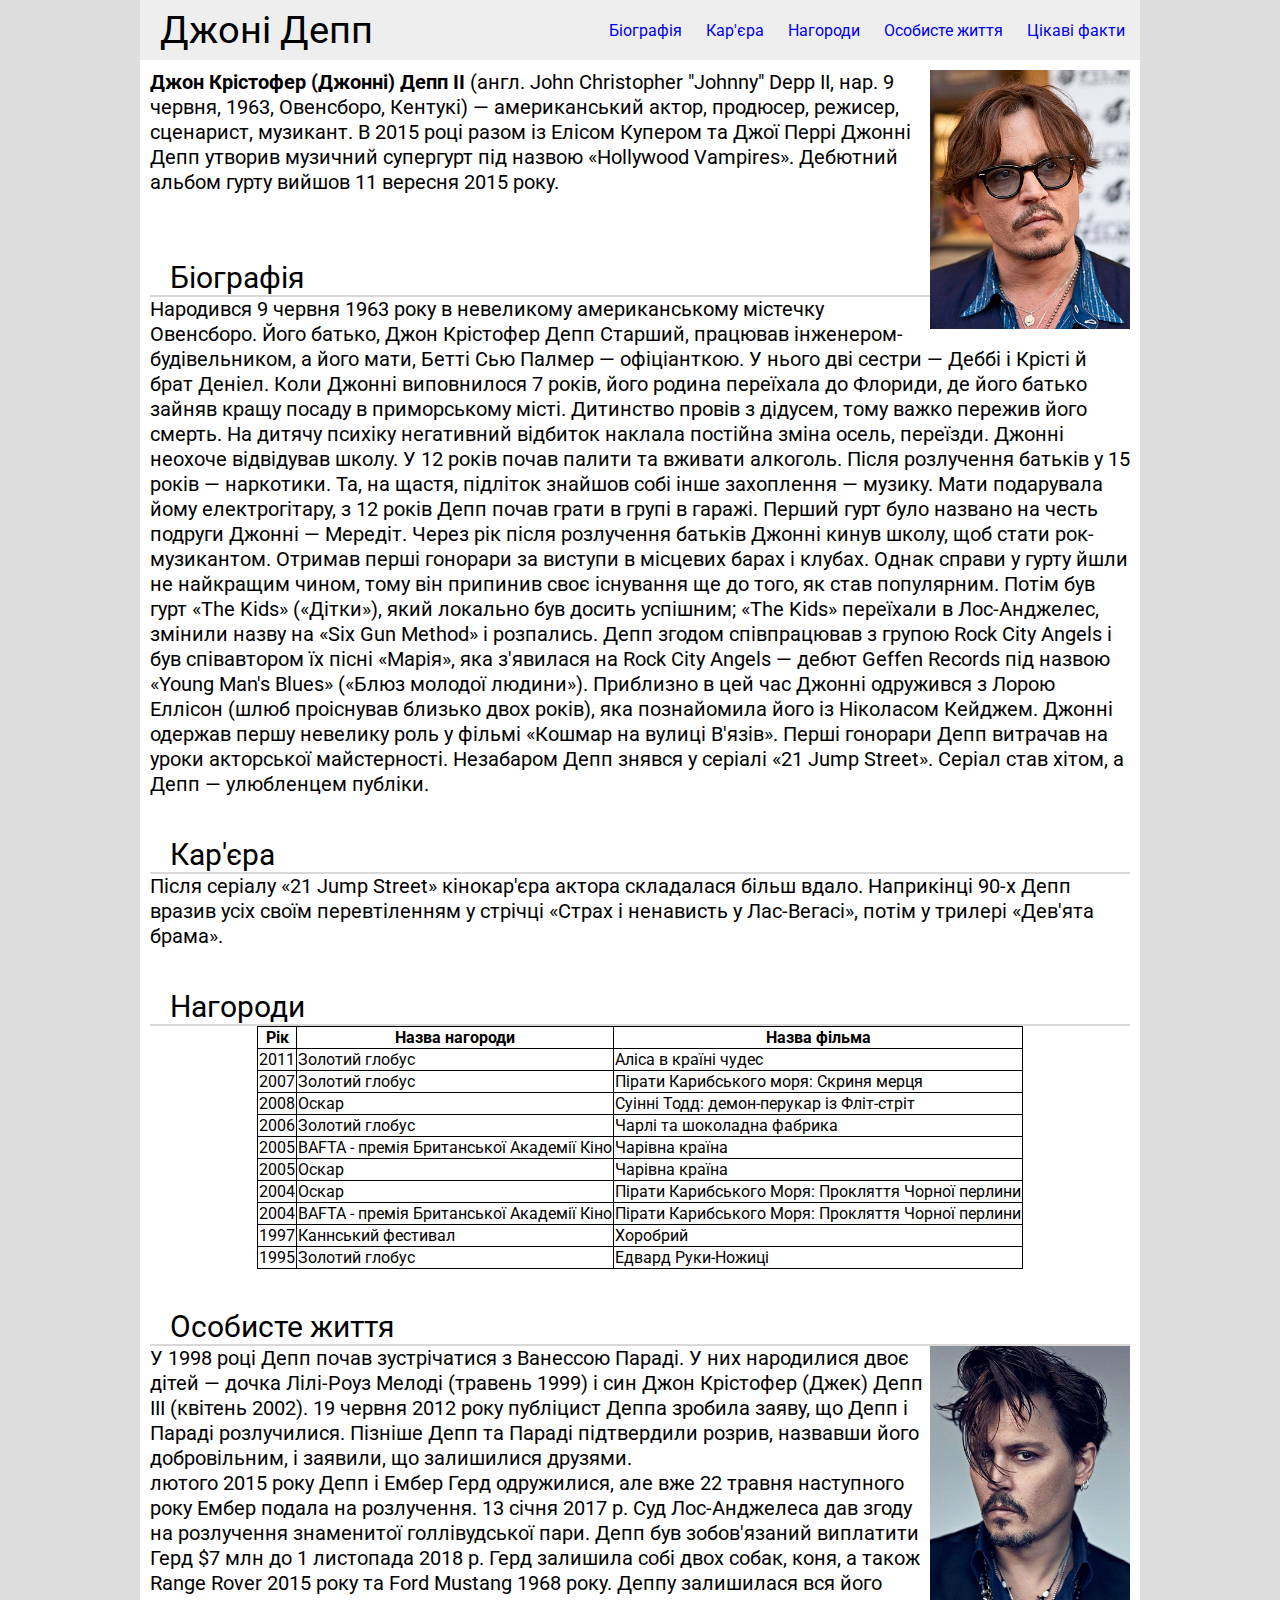
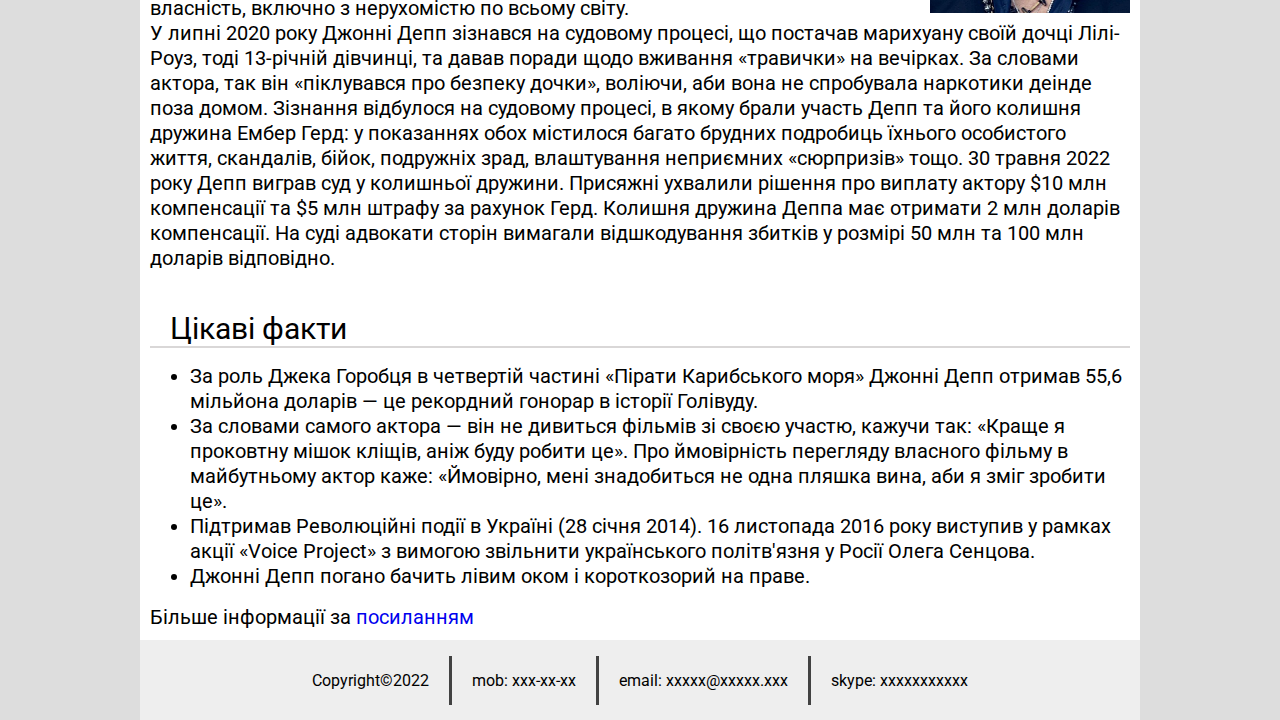
==== 3 semester/WEB/lab 1/index.html @ 951b2b50 "added WEB/lab 1" ====
<!DOCTYPE html>
<html lang="en">
<head>
    <meta charset="UTF-8">
    <meta http-equiv="X-UA-Compatible" content="IE=edge">
    <meta name="viewport" content="width=device-width, initial-scale=1.0">
    <meta name="author" content="Diatel Mykhailo">

    <link rel="preconnect" href="https://fonts.googleapis.com">
    <link rel="preconnect" href="https://fonts.gstatic.com" crossorigin>
    <link href="https://fonts.googleapis.com/css2?family=Roboto:wght@400;700&display=swap" rel="stylesheet">
    <link rel="stylesheet" href="./style/style.css">
    <title>Джоні Депп</title>
</head>
<body>
    <div class="body-block">
        <header class="page-header">
            <div class="header-block">
                <div id="title-name">
                    <h1 >Джоні Депп</h1>
                </div>
                <div class="navigation">
                    <nav class="nav-list">
                        <a class="nav-link" href="#biography">Біографія</a>
                        <a class="nav-link" href="#karier">Кар'єра</a></li>
                        <a class="nav-link" href="#rewards">Нагороди</a>
                        <a class="nav-link" href="#life">Особисте життя</a>
                        <a class="nav-link" href="#facts">Цікаві факти</a>
                    </nav>
                </div>
            </div>
        </header>
        <main>
            <p class="main-text"><img class="img" src="./img/JohnnyDepp.jpg" alt="JohnnyDepp"><strong>Джон Крістофер (Джонні) Депп ІІ</strong> (англ. John Christopher "Johnny" Depp II, нар. 9 червня, 1963, Овенсборо, Кентукі) — американський актор, продюсер, режисер, сценарист, музикант. В 2015 році разом із Елісом Купером та Джої Перрі Джонні Депп утворив музичний супергурт під назвою «Hollywood Vampires». Дебютний альбом гурту вийшов 11 вересня 2015 року. <br><br></p>
            <div class="biography" id="biography">
                <h2>Біографія</h2>
                <div class="line"></div>
                <p class="main-text">Народився 9 червня 1963 року в невеликому американському містечку Овенсборо. Його батько, Джон Крістофер Депп Старший, працював інженером-будівельником, а його мати, Бетті Сью Палмер — офіціанткою. У нього дві сестри — Деббі і Крісті й брат Деніел. Коли Джонні виповнилося 7 років, його родина переїхала до Флориди, де його батько зайняв кращу посаду в приморському місті. Дитинство провів з дідусем, тому важко пережив його смерть. На дитячу психіку негативний відбиток наклала постійна зміна осель, переїзди. Джонні неохоче відвідував школу. У 12 років почав палити та вживати алкоголь. Після розлучення батьків у 15 років — наркотики.

                    Та, на щастя, підліток знайшов собі інше захоплення — музику. Мати подарувала йому електрогітару, з 12 років Депп почав грати в групі в гаражі. Перший гурт було названо на честь подруги Джонні — Мередіт. Через рік після розлучення батьків Джонні кинув школу, щоб стати рок-музикантом. Отримав перші гонорари за виступи в місцевих барах і клубах. Однак справи у гурту йшли не найкращим чином, тому він припинив своє існування ще до того, як став популярним. Потім був гурт «The Kids» («Дітки»), який локально був досить успішним; «The Kids» переїхали в Лос-Анджелес, змінили назву на «Six Gun Method» і розпались.
                    
                    Депп згодом співпрацював з групою Rock City Angels і був співавтором їх пісні «Марія», яка з'явилася на Rock City Angels — дебют Geffen Records під назвою «Young Man's Blues» («Блюз молодої людини»). Приблизно в цей час Джонні одружився з Лорою Еллісон (шлюб проіснував близько двох років), яка познайомила його із Ніколасом Кейджем. Джонні одержав першу невелику роль у фільмі «Кошмар на вулиці В'язів». Перші гонорари Депп витрачав на уроки акторської майстерності. Незабаром Депп знявся у серіалі «21 Jump Street». Серіал став хітом, а Депп — улюбленцем публіки.</p>
            </div>
            <div class="karier" id="karier">
                <h2>Кар'єра</h2>
                <div class="line"></div>
                <p class="main-text">Після серіалу «21 Jump Street» кінокар'єра актора складалася більш вдало. Наприкінці 90-х Депп вразив усіх своїм перевтіленням у стрічці «Страх і ненависть у Лас-Вегасі», потім у трилері «Дев'ята брама».</p>
            </div>
            <div class="rewards" id="rewards">
                <h2>Нагороди</h2>
                <div class="line"></div>
                <table class="table">
                    <tr>
                        <th>Рік</td>
                        <th>Назва нагороди</td>
                        <th>Назва фільма</td>
                    </tr>
                    <tr>
                        <td>2011</td>
                        <td>Золотий глобус</td>
                        <td>Аліса в країні чудес</td>
                    </tr>
                    <tr>
                        <td>2007</td>
                        <td>Золотий глобус</td>
                        <td>Пірати Карибського моря: Скриня мерця</td>
                    </tr>
                    <tr>
                        <td>2008</td>
                        <td>Оскар</td>
                        <td>Суінні Тодд: демон-перукар із Фліт-стріт</td>
                    </tr>
                    <tr>
                        <td>2006</td>
                        <td>Золотий глобус</td>
                        <td>Чарлі та шоколадна фабрика</td>
                    </tr>
                    <tr>
                        <td>2005</td>
                        <td>BAFTA - премія Британської Академії Кіно</td>
                        <td>Чарівна країна</td>
                    </tr>
                    <tr>
                        <td>2005</td>
                        <td>Оскар</td>
                        <td>Чарівна країна</td>
                    </tr>
                    <tr>
                        <td>2004</td>
                        <td>Оскар</td>
                        <td>Пірати Карибського Моря: Прокляття Чорної перлини</td>
                    </tr>
                    <tr>
                        <td>2004</td>
                        <td>BAFTA - премія Британської Академії Кіно</td>
                        <td>Пірати Карибського Моря: Прокляття Чорної перлини</td>
                    </tr>
                    <tr>
                        <td>1997</td>
                        <td>Каннський фестивал</td>
                        <td>Хоробрий</td>
                    </tr>
                    <tr>
                        <td>1995</td>
                        <td>Золотий глобус</td>
                        <td>Едвард Руки-Ножиці</td>
                    </tr>
                </table>
                
            </div>
            <div class="life" id="life">
                <h2>Особисте життя</h2>
                <div class="line"></div>
                <p class="main-text"><a href="https://kino-teatr.ua/person/depp-johnny-445.phtml"><img class="img" src="./img/LinkJohnnyDepp.jpg" alt="Link image"/></a>У 1998 році Депп почав зустрічатися з Ванессою Параді. У них народилися двоє дітей — дочка Лілі-Роуз Мелоді (травень 1999) і син Джон Крістофер (Джек) Депп III (квітень 2002). 19 червня 2012 року публіцист Деппа зробила заяву, що Депп і Параді розлучилися. Пізніше Депп та Параді підтвердили розрив, назвавши його добровільним, і заявили, що залишилися друзями.
                    <br> лютого 2015 року Депп і Ембер Герд одружилися, але вже 22 травня наступного року Ембер подала на розлучення. 13 січня 2017 р. Суд Лос-Анджелеса дав згоду на розлучення знаменитої голлівудської пари. Депп був зобов'язаний виплатити Герд $7 млн до 1 листопада 2018 р. Герд залишила собі двох собак, коня, а також Range Rover 2015 року та Ford Mustang 1968 року. Деппу залишилася вся його власність, включно з нерухомістю по всьому світу.               
                    <br>У липні 2020 року Джонні Депп зізнався на судовому процесі, що постачав марихуану своїй дочці Лілі-Роуз, тоді 13-річній дівчинці, та давав поради щодо вживання «травички» на вечірках. За словами актора, так він «піклувався про безпеку дочки», воліючи, аби вона не спробувала наркотики деінде поза домом. Зізнання відбулося на судовому процесі, в якому брали участь Депп та його колишня дружина Ембер Герд: у показаннях обох містилося багато брудних подробиць їхнього особистого життя, скандалів, бійок, подружніх зрад, влаштування неприємних «сюрпризів» тощо. 30 травня 2022 року Депп виграв суд у колишньої дружини. Присяжні ухвалили рішення про виплату актору $10 млн компенсації та $5 млн штрафу за рахунок Герд. Колишня дружина Деппа має отримати 2 млн доларів компенсації. На суді адвокати сторін вимагали відшкодування збитків у розмірі 50 млн та 100 млн доларів відповідно.</p>
            </div>
            <div class="facts" id="facts">
                <h2>Цікаві факти</h2>
                <div class="line"></div>
                <ul>
                    <li class="main-text">За роль Джека Горобця в четвертій частині «Пірати Карибського моря» Джонні Депп отримав 55,6 мільйона доларів — це рекордний гонорар в історії Голівуду.</li>
                    <li class="main-text">За словами самого актора — він не дивиться фільмів зі своєю участю, кажучи так: «Краще я проковтну мішок кліщів, аніж буду робити це». Про ймовірність перегляду власного фільму в майбутньому актор каже: «Ймовірно, мені знадобиться не одна пляшка вина, аби я зміг зробити це».</li>
                    <li class="main-text">Підтримав Революційні події в Україні (28 січня 2014). 16 листопада 2016 року виступив у рамках акції «Voice Project» з вимогою звільнити українського політв'язня у Росії Олега Сенцова.</li>
                    <li class="main-text">Джонні Депп погано бачить лівим оком і короткозорий на праве.</li>
                </ul>
                
            </div>
            <p class="main-text">Більше інформації за <a class="link-to-wikipedia" target="_blank" href="https://uk.wikipedia.org/wiki/%D0%94%D0%B6%D0%BE%D0%BD%D0%BD%D1%96_%D0%94%D0%B5%D0%BF%D0%BF">посиланням</a></p>

        </main>
        <footer>
            <p>Сopyright©2022</p>
            <div class="vertical-line"></div>
            <p>mob: xxx-xx-xx</p>
            <div class="vertical-line"></div>
            <p>email: xxxxx@xxxxx.xxx</p>
            <div class="vertical-line"></div>
            <p>skype: xxxxxxxxxxx</p>
            
        </footer>
    </div>
    
    
</body>
</html>
---- 3 semester/WEB/lab 1/style/style.css ----
html {
    box-sizing: border-box;
    font-size: 16px;
  }
  
  *, *:before, *:after {
    box-sizing: inherit;
  }
  
  body, h1, h2, h3, h4, h5, h6, p {
    margin: 0;
    padding: 0;
    font-weight: normal;
  }

  
  img {
    max-width: 100%;
    height: auto;
}

body{
    font-family: 'Roboto', sans-serif;
    background-color: rgb(221, 221, 221);
}
.body-block{
    max-width: 1000px;
    margin: 0 auto;
    background-color: #fff;
    
}
.page-header{
    width: 100%;
    height: 60px;
    background-color: rgb(238, 238, 238);
}
.header-block{
    display: flex;
    justify-content: space-between;
    align-items: center;
}

#title-name{
    padding-left: 20px;
    line-height: 60px;
    font-size: larger;
}
.nav-list{
    /* float: right; */
    display: inline;
    margin-right: 5px;

}
.nav-link{
    margin: 0 10px;
    text-decoration: none;
}

.img{
    float: right;
    /* margin: 0 0 5px 5px; */
    width: 200px;
    /* margin: 10px 10px 10px 10px; */
}
main{
    margin: 10px;
}

.main-text{
    line-height: 25px;
    font-size: 20px;
}

.line{
    height: 2px;
    width: 100%;
    background-color: rgb(217, 215, 215);
}
h2{
    margin-top: 40px;
    margin-left: 20px;
    font-size: 30px;

}

table, td, th{
    border: 1px solid black;
    border-collapse: collapse;
}

.table{
    margin: 0 auto;
}
 
footer{
    width: 100%;
    height: 80px;
    background-color: rgb(238, 238, 238);
    display: flex;
    justify-content: center;
    padding: 5px;
    align-items: center;
}

.vertical-line{
    /* margin-top: 5px;
    margin-bottom: 5px; */
    height: 70%;
    background-color: rgb(66, 66, 66);
    width: 3px;
    margin-right: 20px;
    margin-left: 20px;
}

.link-to-wikipedia{
    text-decoration: none;
}
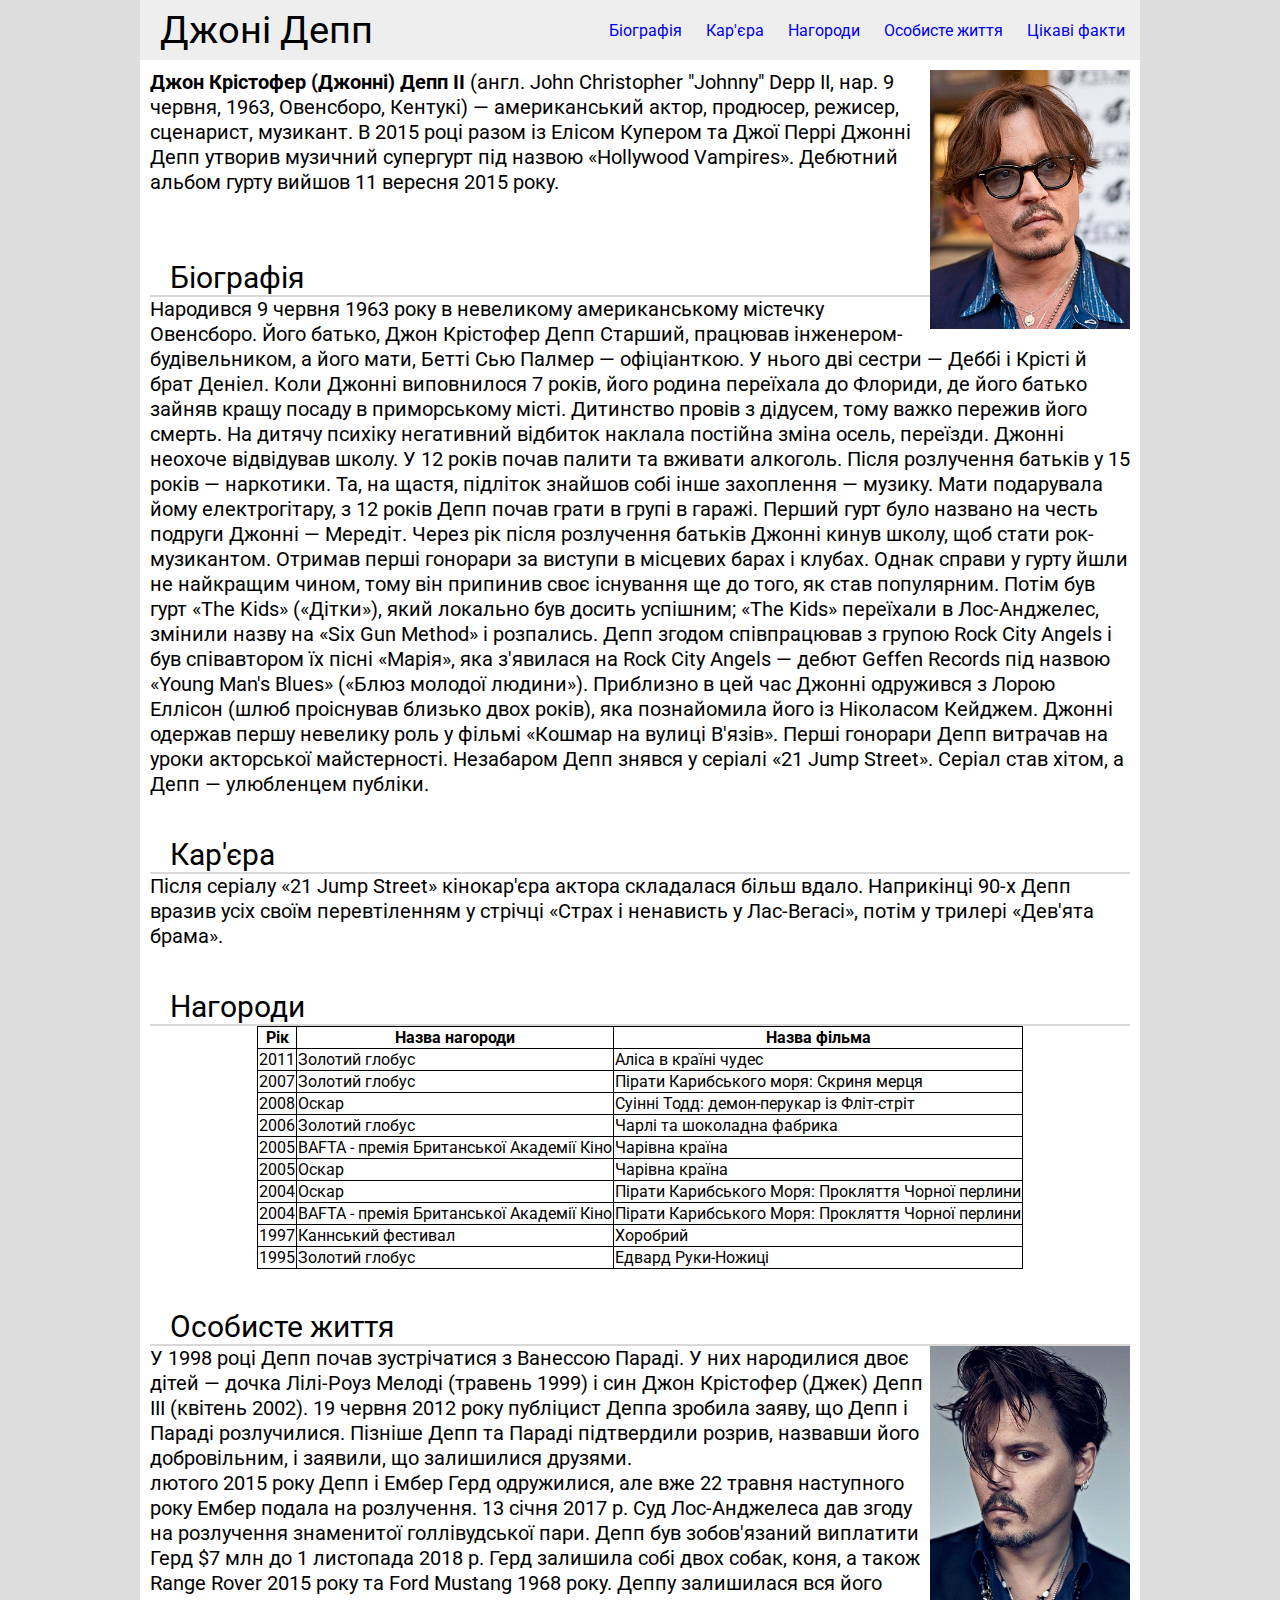
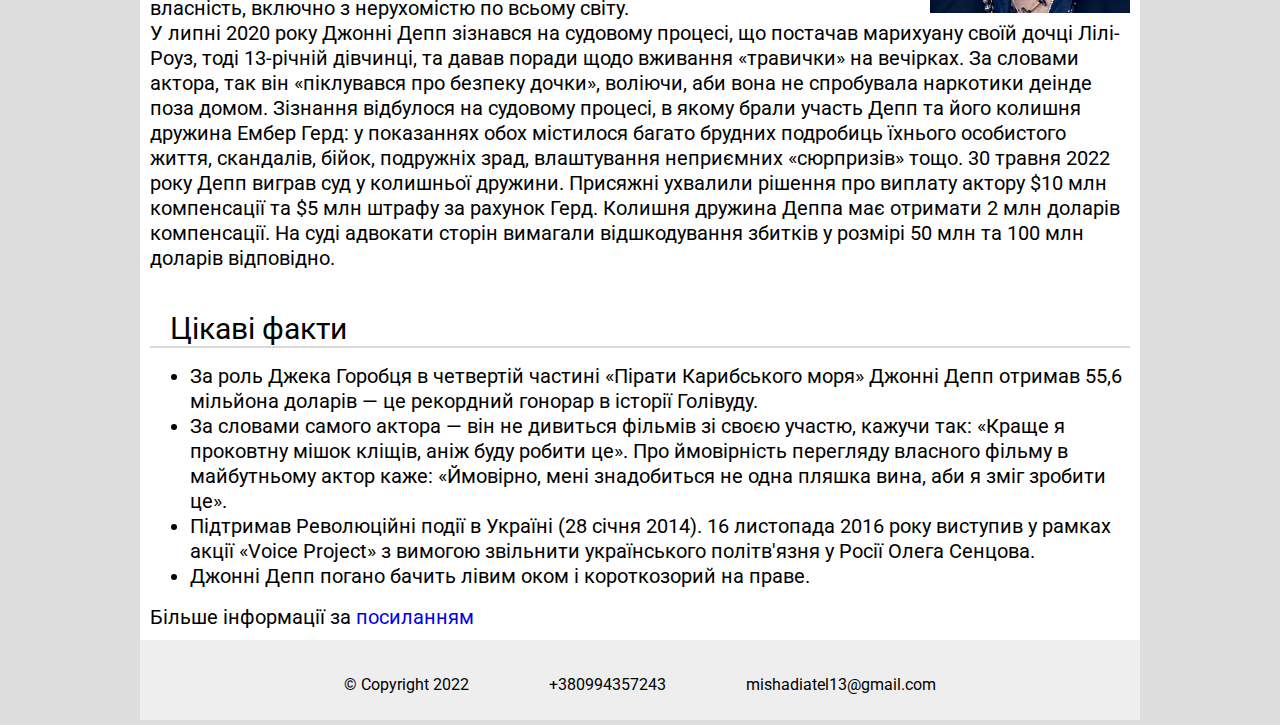
==== commit f5797b47: "WEB/lab 1/changed footer" ====
--- a/3 semester/WEB/lab 1/index.html
+++ b/3 semester/WEB/lab 1/index.html
@@ -130,13 +130,20 @@
 
         </main>
         <footer>
-            <p>Сopyright©2022</p>
+            <!-- <p>Сopyright©2022</p>
             <div class="vertical-line"></div>
             <p>mob: xxx-xx-xx</p>
             <div class="vertical-line"></div>
             <p>email: xxxxx@xxxxx.xxx</p>
             <div class="vertical-line"></div>
-            <p>skype: xxxxxxxxxxx</p>
+            <p>skype: xxxxxxxxxxx</p> -->
+
+            <ul class="footer-list">
+                <li class="footer-list-item"><span>&copy; Copyright 2022</span></li>
+                <li class="footer-list-item"><a href="tel:+380994357243">+380994357243</a></li>
+                <li class="footer-list-item"><a href="mailto:mishadiatel13@gmail.com">mishadiatel13@gmail.com</a></li>
+            </ul>
+
             
         </footer>
     </div>
--- a/3 semester/WEB/lab 1/style/style.css
+++ b/3 semester/WEB/lab 1/style/style.css
@@ -96,22 +96,42 @@
     width: 100%;
     height: 80px;
     background-color: rgb(238, 238, 238);
-    display: flex;
-    justify-content: center;
+    /* display: flex; */
+    /* justify-content: center; */
     padding: 5px;
-    align-items: center;
+    /* align-items: center; */
 }
 
-.vertical-line{
+/* .vertical-line{
     /* margin-top: 5px;
-    margin-bottom: 5px; */
+    margin-bottom: 5px; 
     height: 70%;
     background-color: rgb(66, 66, 66);
     width: 3px;
     margin-right: 20px;
     margin-left: 20px;
-}
+} */
 
 .link-to-wikipedia{
     text-decoration: none;
+}
+.footer-list {
+    list-style: none;
+    display: flex;
+    justify-content: center;
+    margin: 0px;
+    padding: 0px;
+    overflow: hidden;
+    text-align: center;  
+}
+.footer-list-item{
+    line-height: 80px;
+    margin-right: 80px;
+}
+.footer-list-item:last-child{
+    margin-right:0;
+}
+.footer-list-item a, span{
+    color: #000;
+    text-decoration: none;
 }